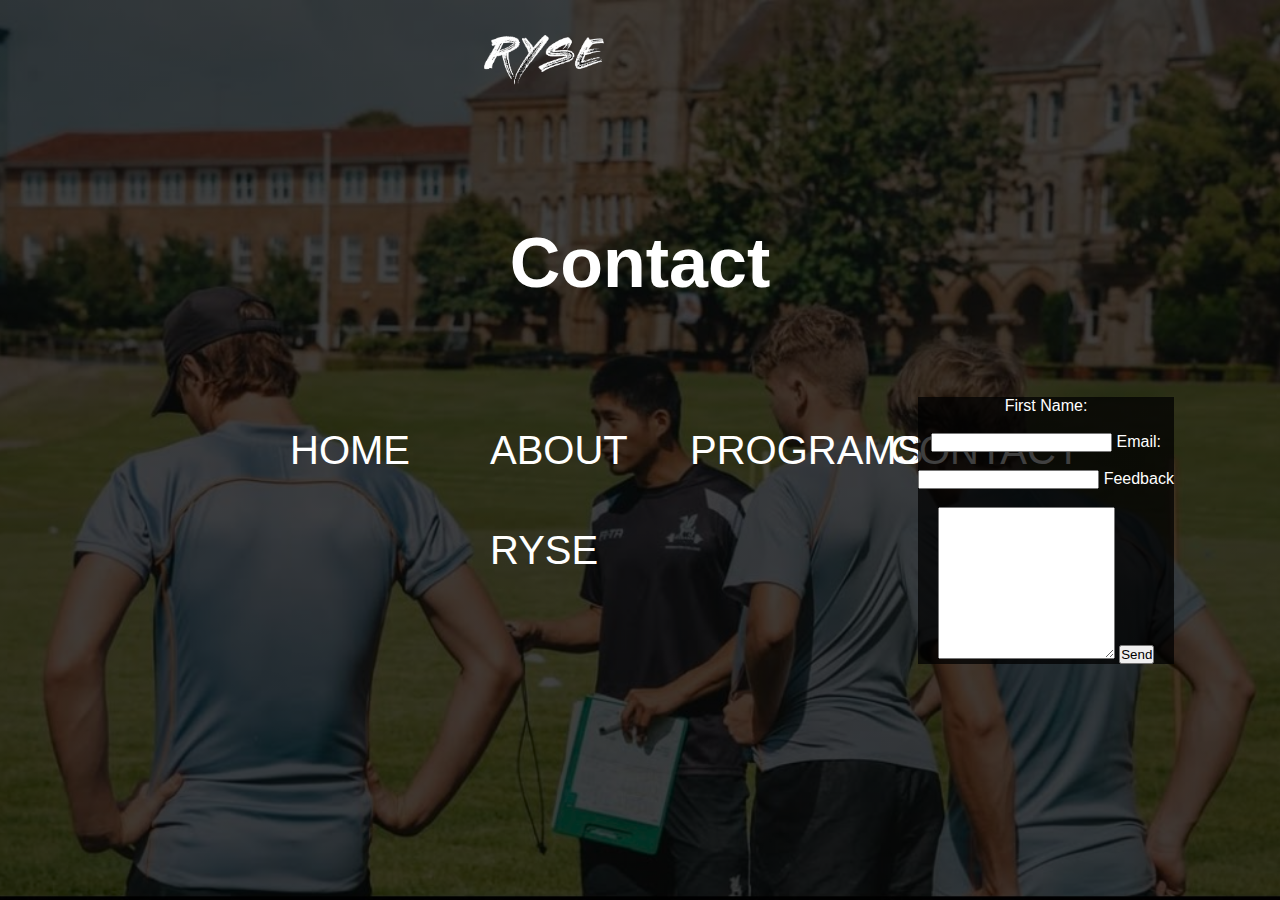
==== contact.html @ fa712514 "first website commit" ====
<!DOCTYPE html>
<html lang="en">
  <head>
    <meta charset="UTF-8" />
    <meta http-equiv="X-UA-Compatible" content="IE=edge" />
    <meta name="viewport" content="width=device-width, initial-scale=1.0" />
    <title>RYSE Performance</title>
    <link rel = "stylesheet" href="style/style.css"> 
  </head>
  <body> 
    <div class="banner">
      <div class="navbar">
        <img src="images/ryse_logo/RYSE Small.png" width= "50" height="50" alt="logo" class="logo">
        <ul>
          <li><a href="index.html">Home</a></li>
          <li><a href="about.html">About RYSE</a></li>
          <li><a href="programs.html">Programs</a></li>
          <li><a href="contact.html">Contact</a></li>
        </ul>
      </div>
    <div class="content">
    <h1>Contact</h1>

<main id="contactusmain">
    <div class="leftcol">
      <iframe src="https://www.google.com/maps/embed?pb=!1m18!1m12!1m3!1d13247.989709113066!2d151.1423168078125!3d-33.889720099999984!2m3!1f0!2f0!3f0!3m2!1i1024!2i768!4f13.1!3m3!1m2!1s0x6b12b21d2f8a1bb9%3A0x9bfc0fedfad0d92a!2sTAFE%20NSW!5e0!3m2!1sen!2sau!4v1677555718677!5m2!1sen!2sau" width="600" height="450" style="border:0;" allowfullscreen="" loading="lazy" referrerpolicy="no-referrer-when-downgrade">
      </iframe>


    </div>

    <div class="rightcol">
      <form id ="contact-form">
        <label> First Name:</label><br><br>
        <input type="text" id="fname">

        <label> Email:</label><br><br>
        <input type="email" id="emailID">

        <label>Feedback</label><br><br>
        <textarea cols="20" rows ="10"></textarea>

        <input type = "submit" value="Send">
      </form>


    </div>
  
  </main>
  </body>
</html>
---- style/style.css ----
*{
    margin: auto;
    padding: 0;
    font-family: sans-serif
}

.banner{
    width: 100%;
    height: 100vh;
    background-image: linear-gradient(rgba(0,0,0,0.75),rgba(0,0,0,0.75)),url(background.PNG);
    background-size: cover;
    background-position: center;
    
}
.navbar{
    width: 85%;
    margin: initial;
    padding: 35px 0;
    display: flex;
    align-items: center;
    justify-content: space-between;
}

.logo{
    width: 120px;
    cursor: pointer;
}

.navbar ul li{
    list-style: none;
    display: inline-block;
    margin: 0 20px;
    position: relative;
}

.navbar ul li a{
    text-decoration: none;
    color: #fff;
    text-transform: uppercase;
} 

.navbar ul li::after{
    content: '';
    height: 3px;
    width: 0;
    background: #009688;
    position:absolute;
    left:0;
    bottom:-10px;
    transition: 0.5s;
}
.navbar ul li:hover::after{
    width: 100%;
}

.content{
        width: 100%;
        position: absolute;
        top: 50%;
        transform: translateY(-50%);
        text-align: center;
        color: #fff;
}
.content h1{
    font-size: 70px;
    margin-top: 80px;
}

.content p{
    margin: auto;
    font-weight: 100;
    line-height: 25px;
}

.left col{
    position: relative;
    margin-left: auto;
}

#contactusmain
{
 display: flex;
}

#contact-form
{
    background: linear-gradient(rgba(0,0,0,0.75),rgba(0,0,0,0.75));
    padding-block: 10;
    margin-right: auto;
}

/* THIS IS STYLE FOR THE ICONS*/

body {
    margin:0;
    padding:0;
    background: #ebebeb;
  }
  ul {
    position:absolute;
    top:50%;
    left:50%;
    transform:translate(-50%,-50%);
    margin:0;
    padding:0;
    display:flex;
  }
  ul li {
    list-style:none;
  }
  ul li a {
    display:block;
    position:relative;
    width:100px;
    height:100px;
    line-height:100px;
    font-size:40px;
    text-align:center;
    text-decoration:none;
    color:#404040;
    margin: 0 30px;
    transition:.5s;
  }
  ul li a span {
    position:absolute;
    transition: transform .5s;
  }
  ul li a span:nth-child(1),
  ul li a span:nth-child(3){
    width:100%;
    height:3px;
    background:#404040;
  }
  ul li a span:nth-child(1) {
    top:0;
    left:0;
    transform-origin: right;
  }
  ul li a:hover span:nth-child(1) {
    transform: scaleX(0);
    transform-origin: left;
    transition:transform .5s;
  }
  
  ul li a span:nth-child(3) {
    bottom:0;
    left:0;
    transform-origin: left;
  }
  ul li a:hover span:nth-child(3) {
    transform: scaleX(0);
    transform-origin: right;
    transition:transform .5s;
  }
  
  ul li a span:nth-child(2),
  ul li a span:nth-child(4){
    width:3px;
    height:100%;
    background:#404040;
  }
  ul li a span:nth-child(2) {
    top:0;
    left:0;
    transform:scale(0);
    transform-origin: bottom;
  }
  ul li a:hover span:nth-child(2) {
    transform: scale(1);
    transform-origin: top;
    transition:transform .5s;
  }
  ul li a span:nth-child(4) {
    top:0;
    right:0;
    transform:scale(0);
    transform-origin: top;
  }
  ul li a:hover span:nth-child(4) {
    transform: scale(1);
    transform-origin: bottom;
    transition:transform .5s;
  }
  
  .youtube:hover {
    color: #3b5998;
  }
  .youtube:hover span { 
    background: #3b5998;
  }
  .twitter:hover {
    color: #1da1f2;
  }
  .twitter:hover span { 
    background: #1da1f2;
  }
  .instagram:hover {
    color: #c32aa3;
  }
  .instagram:hover span { 
    background: #c32aa3;
  }
  .google:hover {
    color: #dd4b39;
  }
  .google:hover span { 
    background: #dd4b39;
  }
  ul li a .twitter {
    color: #1da1f2;
  }
  ul li a:hover:nth-child(3) {
    color: #c32aa3;
  }
  ul li a:hover:nth-child(4) {
    color: #dd4b39;
  }
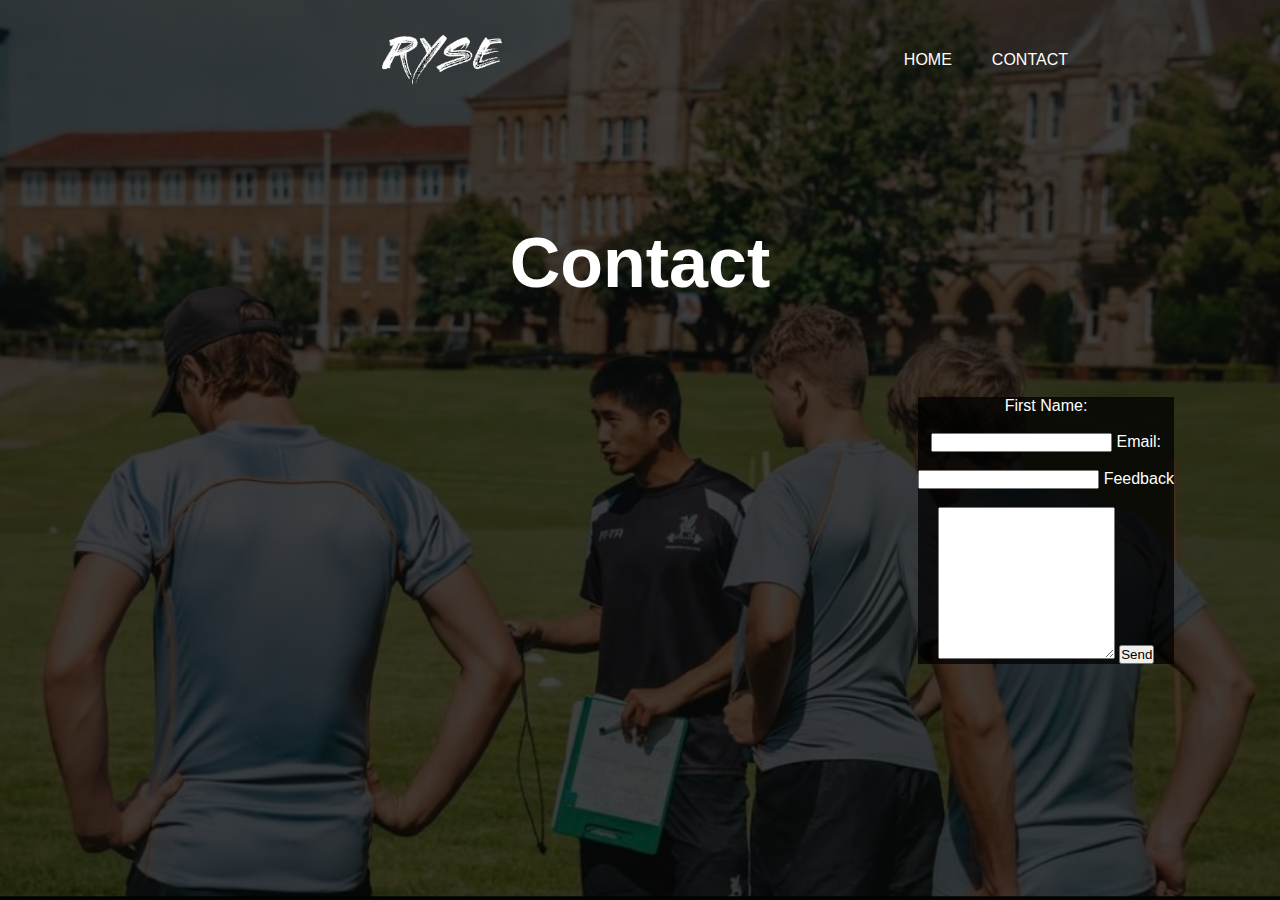
==== commit 3d459553: "Unfinished draft website" ====
--- a/contact.html
+++ b/contact.html
@@ -13,11 +13,11 @@
         <img src="images/ryse_logo/RYSE Small.png" width= "50" height="50" alt="logo" class="logo">
         <ul>
           <li><a href="index.html">Home</a></li>
-          <li><a href="about.html">About RYSE</a></li>
-          <li><a href="programs.html">Programs</a></li>
           <li><a href="contact.html">Contact</a></li>
         </ul>
       </div>
+    </div>
+    
     <div class="content">
     <h1>Contact</h1>
 
@@ -25,8 +25,6 @@
     <div class="leftcol">
       <iframe src="https://www.google.com/maps/embed?pb=!1m18!1m12!1m3!1d13247.989709113066!2d151.1423168078125!3d-33.889720099999984!2m3!1f0!2f0!3f0!3m2!1i1024!2i768!4f13.1!3m3!1m2!1s0x6b12b21d2f8a1bb9%3A0x9bfc0fedfad0d92a!2sTAFE%20NSW!5e0!3m2!1sen!2sau!4v1677555718677!5m2!1sen!2sau" width="600" height="450" style="border:0;" allowfullscreen="" loading="lazy" referrerpolicy="no-referrer-when-downgrade">
       </iframe>
-
-
     </div>
 
     <div class="rightcol">
@@ -42,8 +40,6 @@
 
         <input type = "submit" value="Send">
       </form>
-
-
     </div>
   
   </main>
--- a/style/style.css
+++ b/style/style.css
@@ -7,7 +7,7 @@
 .banner{
     width: 100%;
     height: 100vh;
-    background-image: linear-gradient(rgba(0,0,0,0.75),rgba(0,0,0,0.75)),url(background.PNG);
+    background-image: linear-gradient(rgba(0,0,0,0.75),rgba(0,0,0,0.75)), url("../images/background.PNG");
     background-size: cover;
     background-position: center;
     
@@ -21,6 +21,13 @@
     justify-content: space-between;
 }
 
+.navbar ul {
+  margin: 0;
+  padding: 0;
+  display: flex;
+  align-items: center;
+}
+
 .logo{
     width: 120px;
     cursor: pointer;
@@ -91,24 +98,32 @@
 
 /* THIS IS STYLE FOR THE ICONS*/
 
-body {
+.social-icons {
+  display: flex;
+  justify-content: center;
+  align-items: center;
+  margin-top: 20px;
+}
+
+.social-icons body {
     margin:0;
     padding:0;
     background: #ebebeb;
   }
-  ul {
+  .social-icons ul {
     position:absolute;
-    top:50%;
+    top:120%;
     left:50%;
     transform:translate(-50%,-50%);
     margin:0;
     padding:0;
     display:flex;
   }
-  ul li {
+
+  .social-icons ul li {
     list-style:none;
   }
-  ul li a {
+  .social-icons ul li a {
     display:block;
     position:relative;
     width:100px;
@@ -121,62 +136,62 @@
     margin: 0 30px;
     transition:.5s;
   }
-  ul li a span {
+  .social-icons ul li a span {
     position:absolute;
     transition: transform .5s;
   }
-  ul li a span:nth-child(1),
-  ul li a span:nth-child(3){
+  .social-icons ul li a span:nth-child(1),
+  .social-icons ul li a span:nth-child(3){
     width:100%;
     height:3px;
     background:#404040;
   }
-  ul li a span:nth-child(1) {
+  .social-icons ul li a span:nth-child(1) {
     top:0;
     left:0;
     transform-origin: right;
   }
-  ul li a:hover span:nth-child(1) {
+  .social-icons ul li a:hover span:nth-child(1) {
     transform: scaleX(0);
     transform-origin: left;
     transition:transform .5s;
   }
   
-  ul li a span:nth-child(3) {
+  .social-icons ul li a span:nth-child(3) {
     bottom:0;
     left:0;
     transform-origin: left;
   }
-  ul li a:hover span:nth-child(3) {
+  .social-icons ul li a:hover span:nth-child(3) {
     transform: scaleX(0);
     transform-origin: right;
     transition:transform .5s;
   }
   
-  ul li a span:nth-child(2),
-  ul li a span:nth-child(4){
+  .social-icons ul li a span:nth-child(2),
+  .social-icons ul li a span:nth-child(4){
     width:3px;
     height:100%;
     background:#404040;
   }
-  ul li a span:nth-child(2) {
+  .social-icons ul li a span:nth-child(2) {
     top:0;
     left:0;
     transform:scale(0);
     transform-origin: bottom;
   }
-  ul li a:hover span:nth-child(2) {
+  .social-icons ul li a:hover span:nth-child(2) {
     transform: scale(1);
     transform-origin: top;
     transition:transform .5s;
   }
-  ul li a span:nth-child(4) {
+  .social-icons ul li a span:nth-child(4) {
     top:0;
     right:0;
     transform:scale(0);
     transform-origin: top;
   }
-  ul li a:hover span:nth-child(4) {
+  .social-icons ul li a:hover span:nth-child(4) {
     transform: scale(1);
     transform-origin: bottom;
     transition:transform .5s;
@@ -206,12 +221,13 @@
   .google:hover span { 
     background: #dd4b39;
   }
-  ul li a .twitter {
+  .social-icons ul li a .twitter {
     color: #1da1f2;
   }
-  ul li a:hover:nth-child(3) {
+  .social-icons ul li a:hover:nth-child(3) {
     color: #c32aa3;
   }
-  ul li a:hover:nth-child(4) {
+  .social-icons ul li a:hover:nth-child(4) {
     color: #dd4b39;
-  }+  }
+
